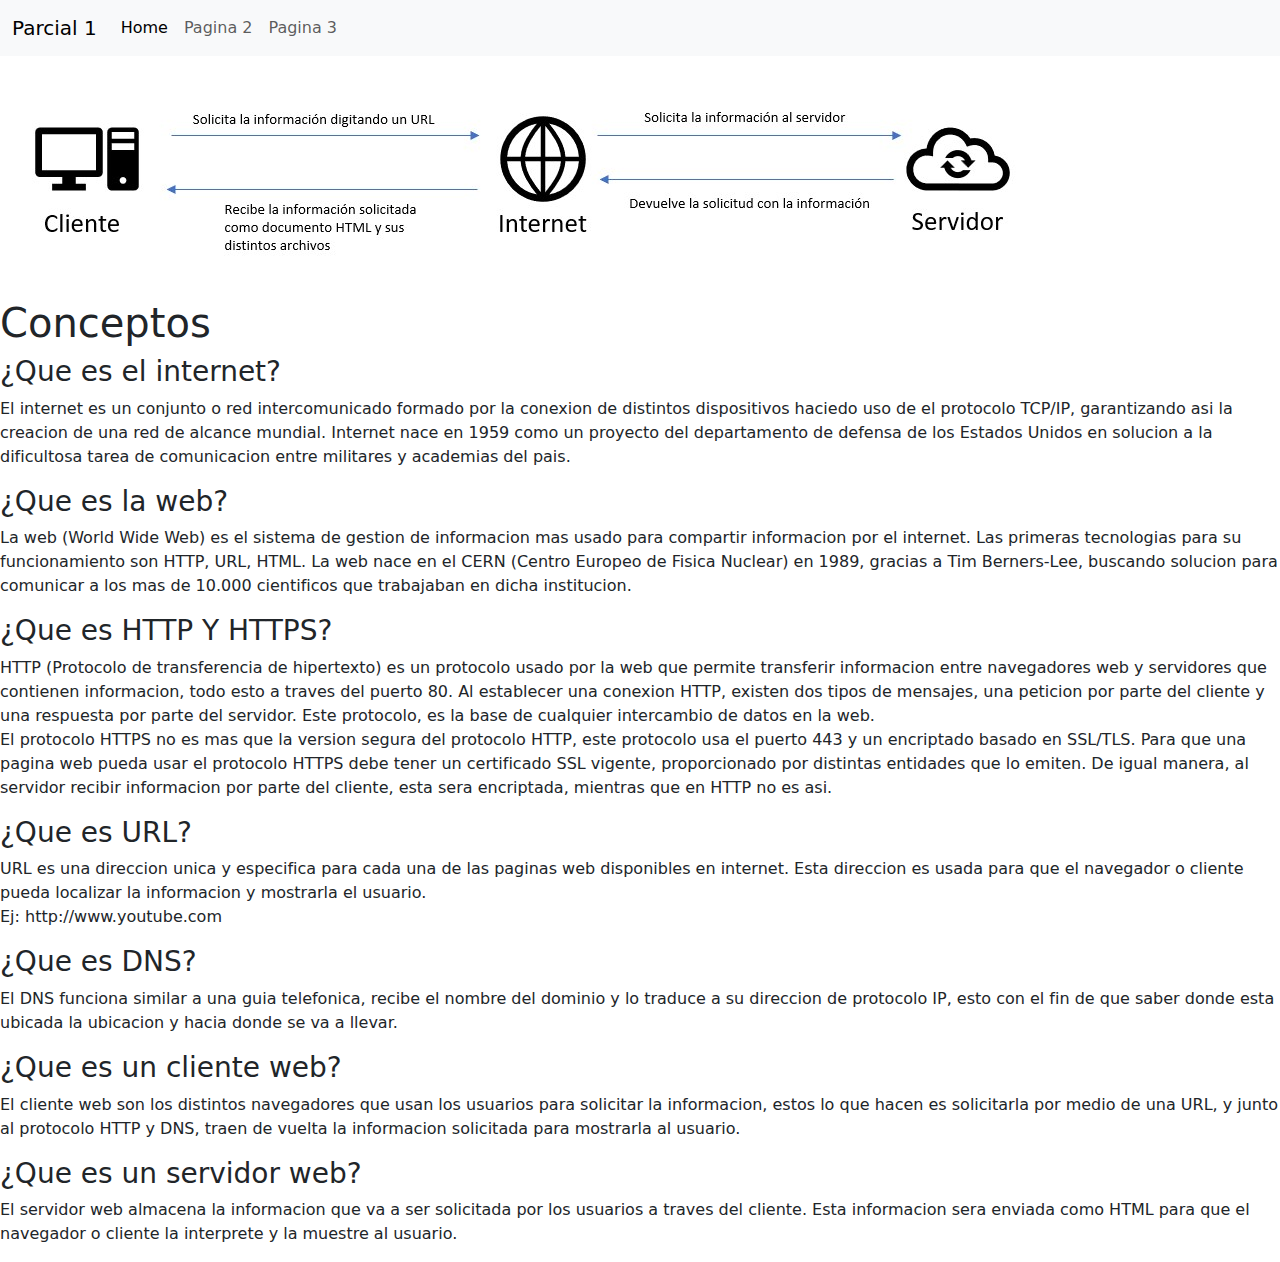
==== index.html @ 5d1b9029 "feature: Se agrego el contenido a la pagina 1 y se comenzo el desarrollo de la pagina 2." ====
<!doctype html>
<html lang="es">
  <head>
    <meta charset="utf-8">
    <meta name="viewport" content="width=device-width, initial-scale=1">
    <title>Bootstrap demo</title>
    <link href="https://cdn.jsdelivr.net/npm/bootstrap@5.3.3/dist/css/bootstrap.min.css" rel="stylesheet" integrity="sha384-QWTKZyjpPEjISv5WaRU9OFeRpok6YctnYmDr5pNlyT2bRjXh0JMhjY6hW+ALEwIH" crossorigin="anonymous">
  </head>
  <body>
    <nav class="navbar navbar-expand-lg bg-body-tertiary">
        <div class="container-fluid">
          <a class="navbar-brand" href="index.html">Parcial 1</a>
          <div class="collapse navbar-collapse" id="navbarNav">
            <ul class="navbar-nav">
              <li class="nav-item">
                <a class="nav-link active" aria-current="page" href="index.html">Home</a>
              </li>
              <li class="nav-item">
                <a class="nav-link" href="pag2.html">Pagina 2</a>
              </li>
              <li class="nav-item">
                <a class="nav-link" href="pag3.html">Pagina 3</a>
              </li>
            </ul>
          </div>
        </div>
      </nav>

      <img src="img1.jpg" class="img1" alt="Imagen explicando como funciona la web">
      <h1>Conceptos</h1>
      <h3>¿Que es el internet?</h3>
      <p>El internet es un conjunto o red intercomunicado formado por la conexion de distintos dispositivos haciedo uso de el protocolo TCP/IP, garantizando asi la creacion de una red de alcance mundial. Internet nace en 1959 como un proyecto del departamento de defensa de los Estados Unidos en solucion a la dificultosa tarea de comunicacion entre militares y academias del pais.</p>
      <h3>¿Que es la web?</h3>
      <p>La web (World Wide Web) es el sistema de gestion de informacion mas usado para compartir informacion por el internet. Las primeras tecnologias para su funcionamiento son HTTP, URL, HTML. La web nace en el CERN (Centro Europeo de Fisica Nuclear) en 1989, gracias a Tim Berners-Lee, buscando solucion para comunicar a los mas de 10.000 cientificos que trabajaban en dicha institucion.</p>
      <h3>¿Que es HTTP Y HTTPS?</h3>
      <p>HTTP (Protocolo de transferencia de hipertexto) es un protocolo usado por la web que permite transferir informacion entre navegadores web y servidores que contienen informacion, todo esto a traves del puerto 80. Al establecer una conexion HTTP, existen dos tipos de mensajes, una peticion por parte del cliente y una respuesta por parte del servidor. Este protocolo, es la base de cualquier intercambio de datos en la web.<br>El protocolo HTTPS no es mas que la version segura del protocolo HTTP, este protocolo usa el puerto 443 y un encriptado basado en SSL/TLS. Para que una pagina web pueda usar el protocolo HTTPS debe tener un certificado SSL vigente, proporcionado por distintas entidades que lo emiten. De igual manera, al servidor recibir informacion por parte del cliente, esta sera encriptada, mientras que en HTTP no es asi.</p>
      <h3>¿Que es URL?</h3>
      <p>URL es una direccion unica y especifica para cada una de las paginas web disponibles en internet. Esta direccion es usada para que el navegador o cliente pueda localizar la informacion y mostrarla el usuario. <br>Ej: http://www.youtube.com</p>
      <h3>¿Que es DNS?</h3>
      <p>El DNS funciona similar a una guia telefonica, recibe el nombre del dominio y lo traduce a su direccion de protocolo IP, esto con el fin de que saber donde esta ubicada la ubicacion y hacia donde se va a llevar.</p>
      <h3>¿Que es un cliente web?</h3>
      <p>El cliente web son los distintos navegadores que usan los usuarios para solicitar la informacion, estos lo que hacen es solicitarla por medio de una URL, y junto al protocolo HTTP y DNS, traen de vuelta la informacion solicitada para mostrarla al usuario.</p>
      <h3>¿Que es un servidor web?</h3>
      <p>El servidor web almacena la informacion que va a ser solicitada por los usuarios a traves del cliente. Esta informacion sera enviada como HTML para que el navegador o cliente la interprete y la muestre al usuario.</p>
      <script src="https://cdn.jsdelivr.net/npm/bootstrap@5.3.3/dist/js/bootstrap.bundle.min.js" integrity="sha384-YvpcrYf0tY3lHB60NNkmXc5s9fDVZLESaAA55NDzOxhy9GkcIdslK1eN7N6jIeHz" crossorigin="anonymous"></script>
  </body>
</html>
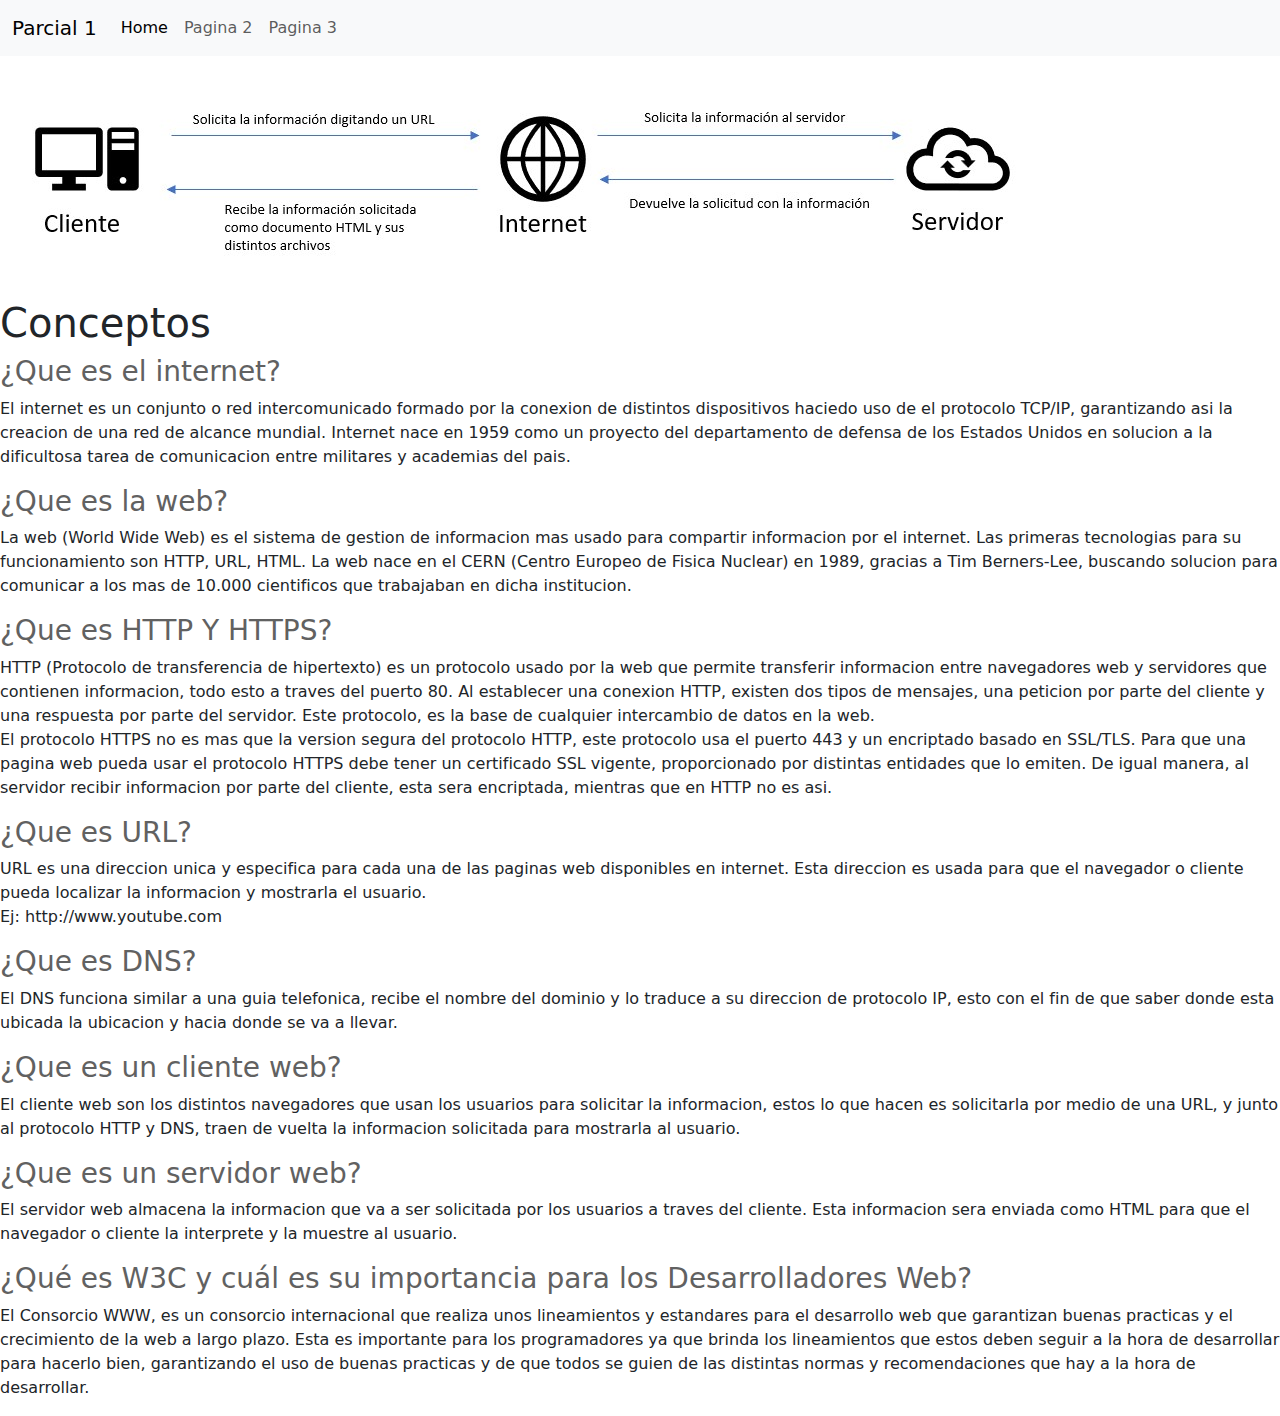
==== commit 6b2d39ba: "Feature: se termino contenido de pagina 2 y 3 y se realizo cambios de estilo en css y script js" ====
--- a/index.html
+++ b/index.html
@@ -5,7 +5,8 @@
     <meta name="viewport" content="width=device-width, initial-scale=1">
     <title>Bootstrap demo</title>
     <link href="https://cdn.jsdelivr.net/npm/bootstrap@5.3.3/dist/css/bootstrap.min.css" rel="stylesheet" integrity="sha384-QWTKZyjpPEjISv5WaRU9OFeRpok6YctnYmDr5pNlyT2bRjXh0JMhjY6hW+ALEwIH" crossorigin="anonymous">
-  </head>
+    <link rel="stylesheet" href="style.css">
+</head>
   <body>
     <nav class="navbar navbar-expand-lg bg-body-tertiary">
         <div class="container-fluid">
@@ -42,6 +43,8 @@
       <p>El cliente web son los distintos navegadores que usan los usuarios para solicitar la informacion, estos lo que hacen es solicitarla por medio de una URL, y junto al protocolo HTTP y DNS, traen de vuelta la informacion solicitada para mostrarla al usuario.</p>
       <h3>¿Que es un servidor web?</h3>
       <p>El servidor web almacena la informacion que va a ser solicitada por los usuarios a traves del cliente. Esta informacion sera enviada como HTML para que el navegador o cliente la interprete y la muestre al usuario.</p>
+      <h3>¿Qué es W3C y cuál es su importancia para los Desarrolladores Web?</h3>
+      <p>El Consorcio WWW, es un consorcio internacional que realiza unos lineamientos y estandares para el desarrollo web que garantizan buenas practicas y el crecimiento de la web a largo plazo. Esta es importante para los programadores ya que brinda los lineamientos que estos deben seguir a la hora de desarrollar para hacerlo bien, garantizando el uso de buenas practicas y de que todos se guien de las distintas normas y recomendaciones que hay a la hora de desarrollar.</p>
       <script src="https://cdn.jsdelivr.net/npm/bootstrap@5.3.3/dist/js/bootstrap.bundle.min.js" integrity="sha384-YvpcrYf0tY3lHB60NNkmXc5s9fDVZLESaAA55NDzOxhy9GkcIdslK1eN7N6jIeHz" crossorigin="anonymous"></script>
   </body>
 </html>--- a/style.css
+++ b/style.css
@@ -0,0 +1,7 @@
+h3{
+    color: rgb(97, 97, 97);
+}
+
+img{
+    resize: both;
+}